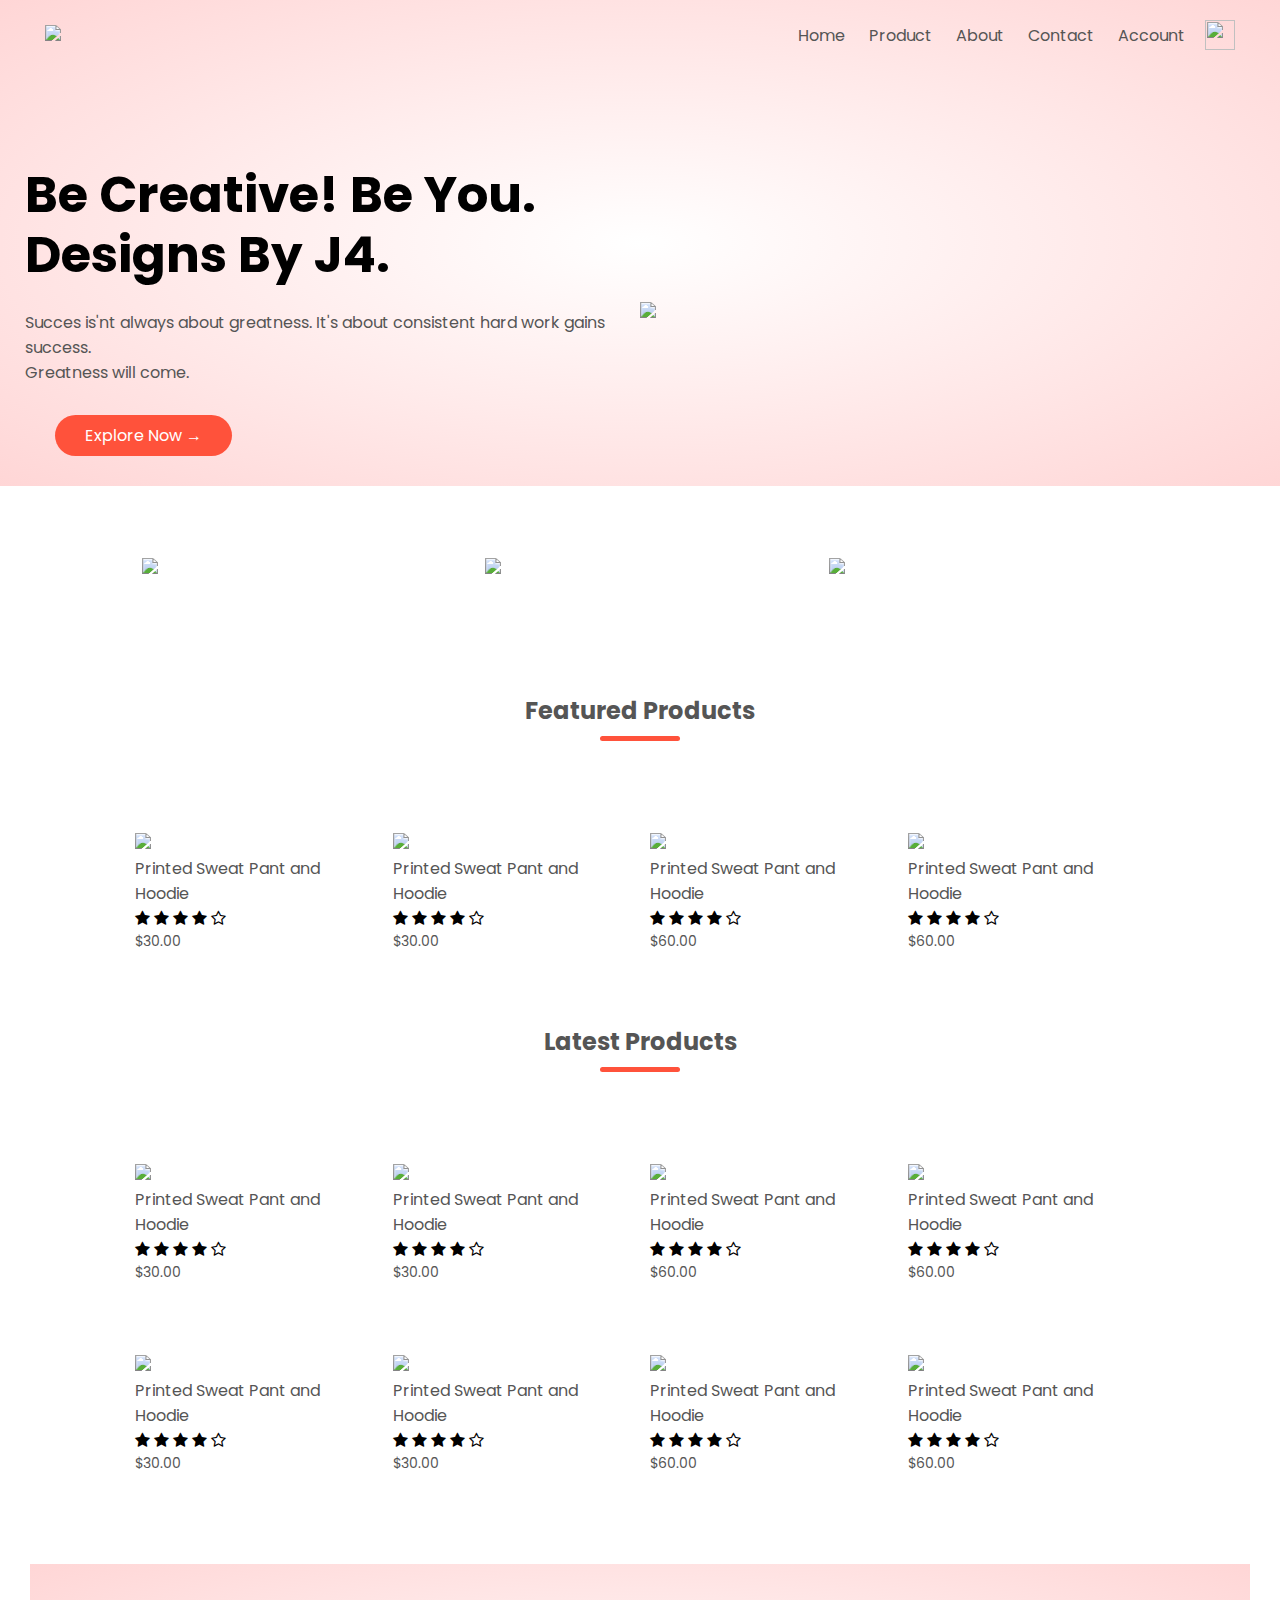
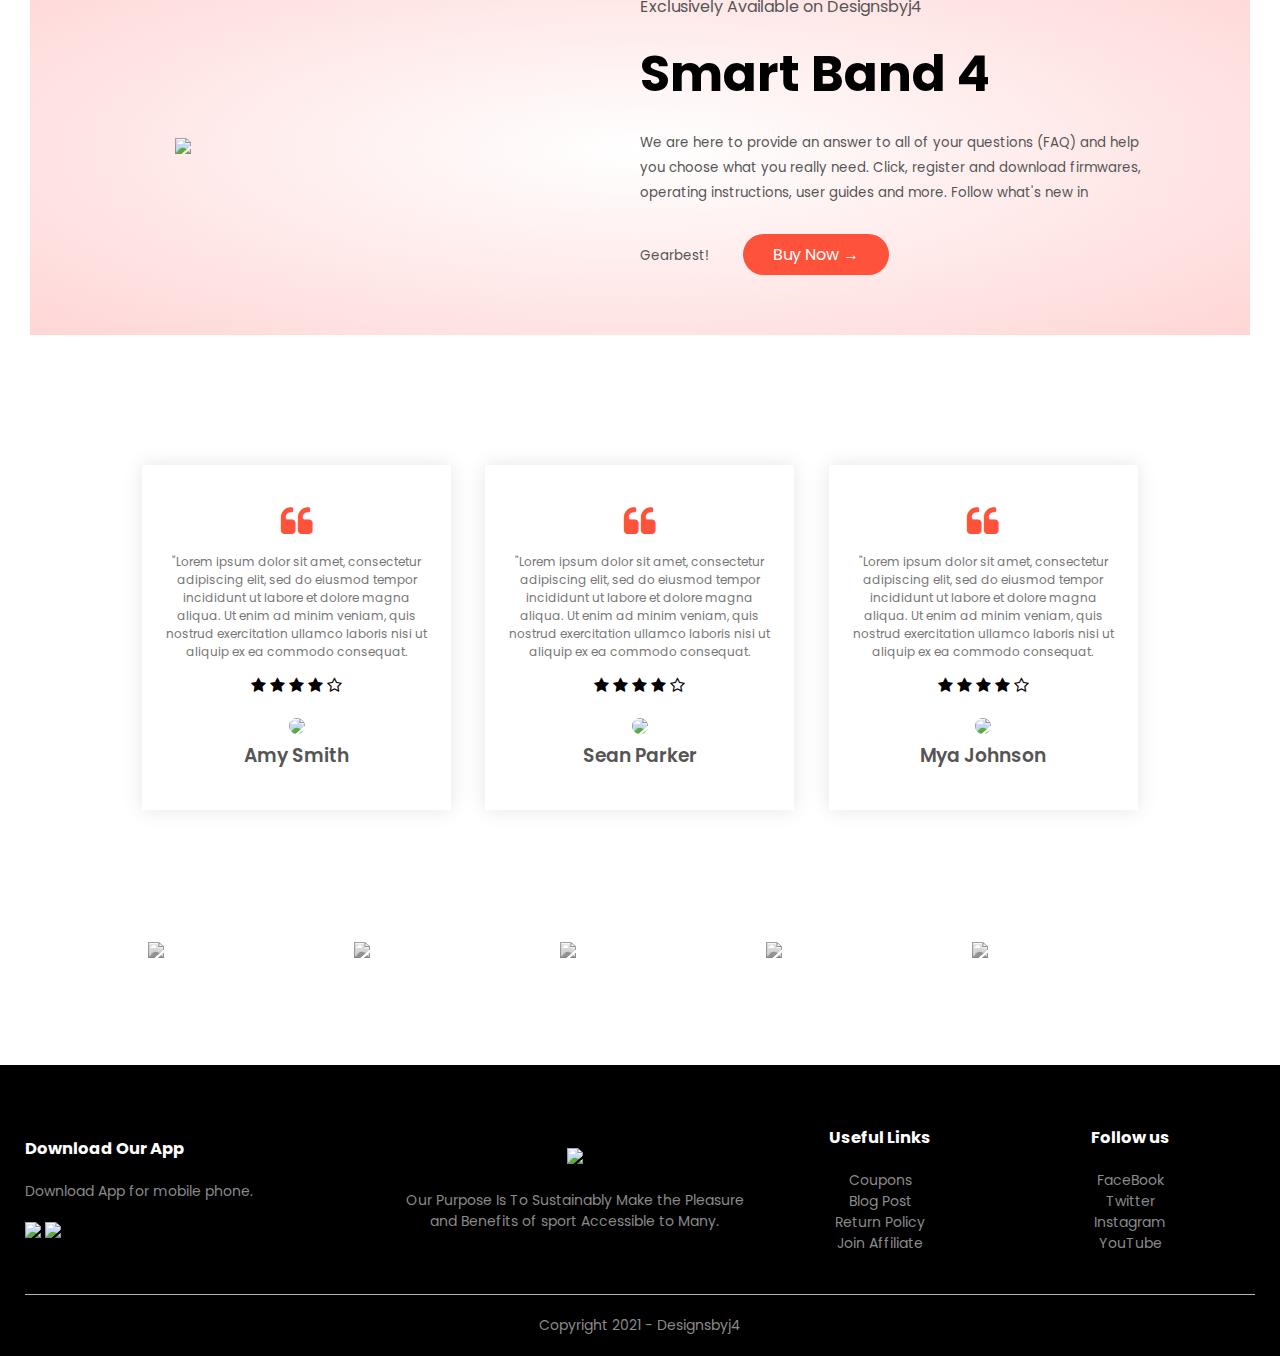
==== index.html @ adcfa304 "FirstUpload" ====
<!DOCTYPE html>

<html lang="en"> 
  
   <head>
      <meta charset="UTF-8">
       <meta  name="viewport" content="width=device-width, initial-scale=1.0">
       
       <title>Designsbyj4</title>
        <link rel="stylesheet" href="style.css">
       <link rel="preconnect" href="https://fonts.googleapis.com">
<link rel="preconnect" href="https://fonts.gstatic.com" crossorigin>
<link href="https://fonts.googleapis.com/css2?family=Poppins:wght@200;300;400;500;600;700&display=swap" rel="stylesheet">
       <link rel="stylesheet" href="https://stackpath.bootstrapcdn.com/font-awesome/4.7.0/css/font-awesome.min.css">
    </head>
    <boby>
        
        <div class="header">
        
        
        <div class="container">
               <div class="navbar">
           <div class="logo">
             <img src="images/logo.png" width="125px">
            
            </div>  
             <nav>
               <ul id="MenuItems">
                   <li><a href="">Home</a></li>
                   <li><a href="">Product</a></li>
                   <li><a href="">About</a></li>
                   <li><a href="">Contact</a></li>
                   <li><a href="">Account</a></li>
                 </ul>
             
            </nav>
                   <img src="images/cart.png" width="30px" height="30px">
                   <img src="images/menu.png" class="menu-icon" onclick="menutoggle()">
        </div>
            <div class="row">
             <div class="col-2">
                <h1>Be Creative! Be You. <br>Designs By J4.</h1>
                 <p>Succes is'nt always about greatness. It's about consistent hard work gains success.<br> Greatness will come.</p>
                 <a href="" class="btn">Explore Now &#8594;</a>
                </div>
            
                
                <div class="col-2">
                     <img src="images/IMG_khalil.jpg"> 
                </div>

            </div>
            
        </div>
  
            
            </div>
    <!----------featured categories ------>

    <div class="categories">
       <div class="small-container">
           
        <div class="row">
        <div class="col-3">
                        <img src="images/category-1.jpg">
            </div>
        <div class="col-3">
                        <img src="images/category-2.jpg">

            </div>
        <div class="col-3">
                        <img src="images/category-3.jpg">

            </div>

            
        
        
        </div>
        
        
        </div>
     </div>
    <!----------featured products ------>
        <div class="small-container">
            <h2 class="title">Featured Products</h2>
            <div class="row">
                <div class="col-4">
                <img src="images/product-1.jpg">
                <h4>Printed Sweat Pant and Hoodie</h4>
                    <div classs="rating">
                        <i class="fa fa-star"></i>
                        <i class="fa fa-star"></i>
                        <i class="fa fa-star"></i>
                        <i class="fa fa-star"></i>
                        <i class="fa fa-star-o" ></i>
                    </div>
                    <p>$30.00</p>
                
                </div>
            <div class="col-4">
                <img src="images/product-2.jpg">
                <h4>Printed Sweat Pant and Hoodie</h4>
                    <div classs="rating">
                        <i class="fa fa-star"></i>
                        <i class="fa fa-star"></i>
                        <i class="fa fa-star"></i>
                        <i class="fa fa-star"></i>
                        <i class="fa fa-star-o" ></i>
                    </div>
                    <p>$30.00</p>
                </div>
            
            <div class="col-4">
                <img src="images/product-3.jpg">
                <h4>Printed Sweat Pant and Hoodie</h4>
                    <div classs="rating">
                        <i class="fa fa-star"></i>
                        <i class="fa fa-star"></i>
                        <i class="fa fa-star"></i>
                        <i class="fa fa-star"></i>
                        <i class="fa fa-star-o" ></i>
                    </div>
                    <p>$60.00</p>
                
                </div>
            
        
         <div class="col-4">
                <img src="images/product-4.jpg">
                <h4>Printed Sweat Pant and Hoodie</h4>
                    <div classs="rating">
                        <i class="fa fa-star"></i>
                        <i class="fa fa-star"></i>
                        <i class="fa fa-star"></i>
                        <i class="fa fa-star"></i>
                        <i class="fa fa-star-o" ></i>
                    </div>
                    <p>$60.00</p>
                
                </div>
            </div>
              <h2 class="title">Latest Products</h2>
                 <div class="row">
                <div class="col-4">
                <img src="images/product-5.jpg">
                <h4>Printed Sweat Pant and Hoodie</h4>
                    <div classs="rating">
                        <i class="fa fa-star"></i>
                        <i class="fa fa-star"></i>
                        <i class="fa fa-star"></i>
                        <i class="fa fa-star"></i>
                        <i class="fa fa-star-o" ></i>
                    </div>
                    <p>$30.00</p>
                
                </div>
            <div class="col-4">
                <img src="images/product-6.jpg">
                <h4>Printed Sweat Pant and Hoodie</h4>
                    <div classs="rating">
                        <i class="fa fa-star"></i>
                        <i class="fa fa-star"></i>
                        <i class="fa fa-star"></i>
                        <i class="fa fa-star"></i>
                        <i class="fa fa-star-o" ></i>
                    </div>
                    <p>$30.00</p>
                </div>
            
            <div class="col-4">
                <img src="images/product-7.jpg">
                <h4>Printed Sweat Pant and Hoodie</h4>
                    <div classs="rating">
                        <i class="fa fa-star"></i>
                        <i class="fa fa-star"></i>
                        <i class="fa fa-star"></i>
                        <i class="fa fa-star"></i>
                        <i class="fa fa-star-o" ></i>
                    </div>
                    <p>$60.00</p>
                
                </div>
            
        
         <div class="col-4">
                <img src="images/product-8.jpg">
                <h4>Printed Sweat Pant and Hoodie</h4>
                    <div classs="rating">
                        <i class="fa fa-star"></i>
                        <i class="fa fa-star"></i>
                        <i class="fa fa-star"></i>
                        <i class="fa fa-star"></i>
                        <i class="fa fa-star-o" ></i>
                    </div>
                    <p>$60.00</p>
                
                </div>
            </div>
            
                 <div class="row">
                <div class="col-4">
                <img src="images/product-9.jpg">
                <h4>Printed Sweat Pant and Hoodie</h4>
                    <div classs="rating">
                        <i class="fa fa-star"></i>
                        <i class="fa fa-star"></i>
                        <i class="fa fa-star"></i>
                        <i class="fa fa-star"></i>
                        <i class="fa fa-star-o" ></i>
                    </div>
                    <p>$30.00</p>
                
                </div>
            <div class="col-4">
                <img src="images/product-10.jpg">
                <h4>Printed Sweat Pant and Hoodie</h4>
                    <div classs="rating">
                        <i class="fa fa-star"></i>
                        <i class="fa fa-star"></i>
                        <i class="fa fa-star"></i>
                        <i class="fa fa-star"></i>
                        <i class="fa fa-star-o" ></i>
                    </div>
                    <p>$30.00</p>
                </div>
            
            <div class="col-4">
                <img src="images/product-11.jpg">
                <h4>Printed Sweat Pant and Hoodie</h4>
                    <div classs="rating">
                        <i class="fa fa-star"></i>
                        <i class="fa fa-star"></i>
                        <i class="fa fa-star"></i>
                        <i class="fa fa-star"></i>
                        <i class="fa fa-star-o" ></i>
                    </div>
                    <p>$60.00</p>
                
                </div>
            
        
         <div class="col-4">
                <img src="images/product-12.jpg">
                <h4>Printed Sweat Pant and Hoodie</h4>
                    <div classs="rating">
                        <i class="fa fa-star"></i>
                        <i class="fa fa-star"></i>
                        <i class="fa fa-star"></i>
                        <i class="fa fa-star"></i>
                        <i class="fa fa-star-o" ></i>
                    </div>
                    <p>$60.00</p>
                
                </div>
            
            </div>
            </div>
        <!------offer ------->
        <div class="offer">
            <div class="small-container">
                <div class="row">
                    <div class="col-2">
                    <img src="images/exclusive.png" class="offer-img">
                    </div>
                    <div class="col-2">
                     <p>Exclusively Available on Designsbyj4</p>
                        <h1>Smart Band 4</h1>
                        <small>We are here to provide an answer to all of your questions (FAQ) and help you choose what you really need. Click, register and download firmwares, operating instructions, user guides and more. Follow what's new in Gearbest!</small>
                        <a href="" class="btn">Buy Now &#8594;</a>
                    </div>
                
                
                
                </div>
            
            
            
            </div>
        
        
        </div>
        <!--------------------- testimonial ----------->
               <div class="testimonial">
                    <div class="small-container">
                        <div class="row">
                            <div class="col-3">
                                 <i class="fa fa-quote-left"></i>
                            <p>"Lorem ipsum dolor sit amet, consectetur adipiscing elit, sed do eiusmod tempor incididunt ut labore et dolore magna aliqua. Ut enim ad minim veniam, quis nostrud exercitation ullamco laboris nisi ut aliquip ex ea commodo consequat.</p>
                        <div classs="rating">
                        <i class="fa fa-star"></i>
                        <i class="fa fa-star"></i>
                        <i class="fa fa-star"></i>
                        <i class="fa fa-star"></i>
                        <i class="fa fa-star-o" ></i>
                    </div>
                            <img src="images/user-1.png">
                            <h3>Amy Smith</h3> 
                            </div>
                             <div class="col-3">
                                 <i class="fa fa-quote-left"></i>
                            <p>"Lorem ipsum dolor sit amet, consectetur adipiscing elit, sed do eiusmod tempor incididunt ut labore et dolore magna aliqua. Ut enim ad minim veniam, quis nostrud exercitation ullamco laboris nisi ut aliquip ex ea commodo consequat.</p>
                        <div classs="rating">
                        <i class="fa fa-star"></i>
                        <i class="fa fa-star"></i>
                        <i class="fa fa-star"></i>
                        <i class="fa fa-star"></i>
                        <i class="fa fa-star-o" ></i>
                    </div>
                            <img src="images/user-2.png">
                            <h3>Sean Parker</h3> 
                            </div>
                          <div class="col-3">
                                 <i class="fa fa-quote-left"></i>
                            <p>"Lorem ipsum dolor sit amet, consectetur adipiscing elit, sed do eiusmod tempor incididunt ut labore et dolore magna aliqua. Ut enim ad minim veniam, quis nostrud exercitation ullamco laboris nisi ut aliquip ex ea commodo consequat.</p>
                        <div classs="rating">
                        <i class="fa fa-star"></i>
                        <i class="fa fa-star"></i>
                        <i class="fa fa-star"></i>
                        <i class="fa fa-star"></i>
                        <i class="fa fa-star-o" ></i>
                    </div>
                            <img src="images/user-3.png">
                            <h3>Mya Johnson</h3> 
                            </div>
                        
                        
                        
                        </div>
                   
                   
                   
                   </div>
                 </div>
        <!--------------- Brands------->
        <div class="brands">
                  <div class="small-container">
                       <div  class="row">
                           <div class="col-5">
                           <img src="images/logo-godrej.png">
                          </div>
                            <div class="col-5">
                           <img src="images/logo-oppo.png">
                          </div>
                            <div class="col-5">
                           <img src="images/logo-coca-cola.png">
                          </div>
                            <div class="col-5">
                           <img src="images/logo-paypal.png">
                          </div>
                            <div class="col-5">
                           <img src="images/logo-philips.png">
                          </div>
                           </div>
                      </div>
                      </div>
        
     <!--------footer------->   
        
        <div class="footer">
            <div class="container">
              <div class="row">
                 <div class="footer-col-1">
                   <h3>Download Our App</h3>
                    <p> Download App for mobile phone.</p>
                     <div class="app-logo">
                      <img src="images/play-store.png">
                       <img src="images/app-store.png">
                     </div>
                  </div>
                  <div class="footer-col-2">
                      <img src="images/logo-white.png">
                  <p>Our Purpose Is To Sustainably Make the Pleasure and Benefits of sport Accessible to Many.</p>
                </div>
                <div class="footer-col-3">
                   <h3>Useful Links</h3>
                    <ul>
                        <li>Coupons</li>
                         <li>Blog Post</li>
                         <li>Return Policy</li>
                         <li>Join Affiliate</li>
                    </ul>
                  </div>
                   <div class="footer-col-4">
                   <h3>Follow us</h3>
                    <ul>
                        <li>FaceBook</li>
                         <li>Twitter</li>
                         <li>Instagram</li>
                         <li>YouTube</li>
                    </ul>
                  </div>
                </div>
                <hr>
                <p class="copyright">Copyright 2021 - Designsbyj4</p>
            </div>
                </div>
               
<!------------------js for toggle menu------------->
        <script>
          var MenuItems = document.getElementById("MenuItems");
            
            MenuItems.style.maxHeight = "opx";
            function menutoggle(){
                if(MenuItems.style.maxHeight == "opx";)
                   {
                      menuItems.style.maxHeight = "200px"; 
                       
                   }
           
                else
                    {
                        MenuItems.style.maxHeight = "opx";
                    }
            
            
            
            }
            
            
        
        
        
        
        
        
        
        
        
        
        </script>
                  
                  
                

        
        
        
        
             
        
        
        
    </boby>
</html>
---- style.css ----
* {
  margin: 0;
    padding: 0;
    box-sizing: border-box;
}
body{
    font-family: 'Poppins', sans-serif;
}
.navbar{
    display: flex;
    align-items: center;
    padding: 20px;
}

nav{
    flex: 1;
    text-align:right;
}
nav ul{
    display: inline-block;
    list-style-type: none;
}
nav ul li{
    display: inline-block;
    margin-right:  20px;
}
a{
   text-decoration: none;
    color: #555;
}
p{
    color: #555;
}
.container {
    max-width: 1300px;
    margin: auto;
    padding-left: 25px;
    padding-right: 25px;
    
    
}
.row{
    display: flex;
    align-items: center;
    flex-wrap: wrap;
    justify-content: space-around;
    
}
.col-2 {
    flex-basis: 50%;
    min-width: 300px;
}
.col-2 img{
    max-width:  100%;
    padding:  50px 0;
}
.col-2 h1{
    font-size: 50px;
    line-height: 60px;
    margin: 25px 0;
}
.btn{
    display: inline-block;
    background: #ff523b;
    color: #fff;
    padding: 8px 30px;
    margin: 30px 30px;
    border-radius: 30px;
    transition: background 0.5s;
    }
.btn:hover{
    background: #563434;
}
.header{
   background: radial-gradient(#fff,#ffd6d6); 
    
}
.header .row{
    margin-top: 70px;
}
.categories{
    margin:  70px 0;
}
.col-3{
    flex-basis: 30%;
    min-width: 250px;
    margin-bottom: 30px;
}
.col-3 img{
    width: 100%;
}
.small-container{
    max-width: 1080px;
    margin: auto;
    padding-left: 25px;
    padding-right: 25px;
    }
.col-4{
    flex-basis: 25%;
    padding: 10px;
    min-width: 200px;
    margin-bottom: 50px;
    transition: : transform 0.5s;
}
.col-4 img{
    width: 100%;
}
.title{
    text-align: center;
    margin: 0 auto 80px;
    position:  relative;
    line-height: 60px;
    color: #555;
}
.title::after{
    content: '';
    background: #ff523b;
    width: 80px;
    height: 5px;
    border-radius: 5px;
    position: absolute;
    bottom: 0;
    left: 50%;
    transform: translate(-50%);
}
h4{
    color: #555;
    font-weight: normal;
}
.col-4 p{
    font-size: 14px;
}
.rating .fa fa-star{
    color: #ff523b;
}
.col-4:hover{
    transform: translateY(-5px);
}
/*-------- offer -----*/
.offer{
    background: radial-gradient(#fff,#ffd6d6);
    margin: 30px;
    padding: 30px 0;
}
.col-2 .offer-img{
    padding: 50px;
}
small{
    color: #555;
}
/*----------------------testimonial------------*/
.testimonial{
    padding-top: 100px;
}
.testimonial .col-3{
    text-align: center;
    padding: 40px 20px;
    box-shadow: 0 0 20px 0px rgba(0,0,0,0.1);
    cursor: pointer;
    transition: transform 0.5s;
}

.testimonial .col-3 img{
    width: 50px;
    margin-top: 20px;
    border-radius: 50%;
}
.testimonial .col-3:hover{
    transform: translate(-10px);
    
}
.fa.fa-quote-left{
    font-size: 34px;
    color: #ff523b;
}
.col-3 p{
    font-size: 12px;
    margin: 12px 0;
    color: #777;
}
.testimonial .col-3 h3{
    font-weight: 600;
    color: #555;
    font: 16px;
    }
/*----------------brands----------*/


.brands{
    margin: 100px auto;
    }

.col-5{
    width: 160px;
}
.col-5 img{
    width: 100%;
    cursor: pointer;
    filter: grayscale(100%);
}
.col-5 img:hover{
    filter: grayscale(0);
}
.footer{
    background: #000;
    color: #8a8a8a;
    font-size: 14px;
    padding: 60px 0 20px;
    
}
.footer p{
     color: #8a8a8a;
}
.footer h3{
    color: #fff;
    margin-bottom: 20px;
}
.footer-col-1, .footer-col-2, .footer-col-3, .footer-col-4{
   min-width: 250px;
    margin-bottom: 20px;
}
.footer-col-1{
 flex-basis: 30%;
}
.footer-col-2{
 flex:1;
    text-align: center;
}
.footer-col-2 img{
    width: 180px;
    margin-bottom: 20px;
}
.footer-col-3, .footer-col-4{
    flex-basis: 12%;
    text-align: center;
}
ul{
    list-style-type: none;
}
.app-logo{
    margin-top: 20px;
}
.app-logo img{
    width: 140px;
}
.footer hr{
    border: none;
    background: #b5b5b5;
    height: 1px;
    margin: 20px 0;
}
.copyright{
    text-align: center;
}
.menu-icon{
    width: 28px;
    margin-left: 20px;
    display: none;
}
/*--------------all products page--------------*/


.row-2{
    justify-content: space-between;
    margin: 100px auto 50px;
}
select{
    border: 1px solid #ff523b;
    padding: 5px;
}
select:focus{
    outline: none: 
}
.page-btn{
   margin: 0 auto 80px;
}
.page-btn span{
    display: inline-block;
    border: 1px solid #ff523b;
    margin-left: 10px;
    width: 40px;
    height: 40px;
    text-align: center;
    line-height: 40px;
    cursor: pointer;
}
.page-btn span:hover{
   background: #ff523b;
    color: #fff;
    
}
/*------------cart items ------------*/
.cart-page{
    margin: 80px auto;
}
table{
    width: 100%;
    border-collapse: collapse;
}
.cart-info{
    display: flex;
    flex-wrap: wrap;
    }
th{
  text-align: left;
    padding: 5px;
    color: #fff;
    background: #ff523b;
    font-weight: normal;
}
td{
    padding: 10px 5px;
}
td input{
    width: 40px;
    height: 30px;
    padding: 5px;
}
td a{
    color: #ff523b;
    font-size: 12px;
}
td img{
    width: 80px;
    height: 80px;
    margin-right: 10px;
}
.total-price{
    display: flex;
    justify-content: flex-end;
}
.total-price table{
    border-top: 3px solid #ff523b;
    width: 100%;
    max-width: 400px;
}
td:last-child{
    text-align: right;
}
th:last-child{
    text-align: right;
}

/*----------------- media query for menu ------------*/

@media only screen and (max-width: 800px){
    
    nav ul{
        position: absolute;
        top: 70px;
        left: 0;
        background: #333;
        width: 100p%;
        overflow: hidden;
        transition: max-height 0.5s;
         }
    
    
    nav ul li{
        display: block;
        margin-right: 50px;
        margin-top: 10px;
        margin-bottom: 10px;
    }
    nav ul li a{
        color: #fff;
    }
    .menu-icon{
        display: block;
        cursor: pointer;
    }
    
    
    
}

/*---------------Media Query for menu----------*/
@media only screen and (max-width: 600px){
    .row{
        text-align: center;
    }
    .col-2, .col-3, .col-4{
        flex-basis: 100%;
    }
    
    .single-product .row{
        text-align: left;
    }
    .single-product .col-2{
        padding: 20px 0;
    }
    .single-product h1{
        font-size: 26px;
        line-height: 32px;
    }
    .cart-info p{
        display: none;
    }
}
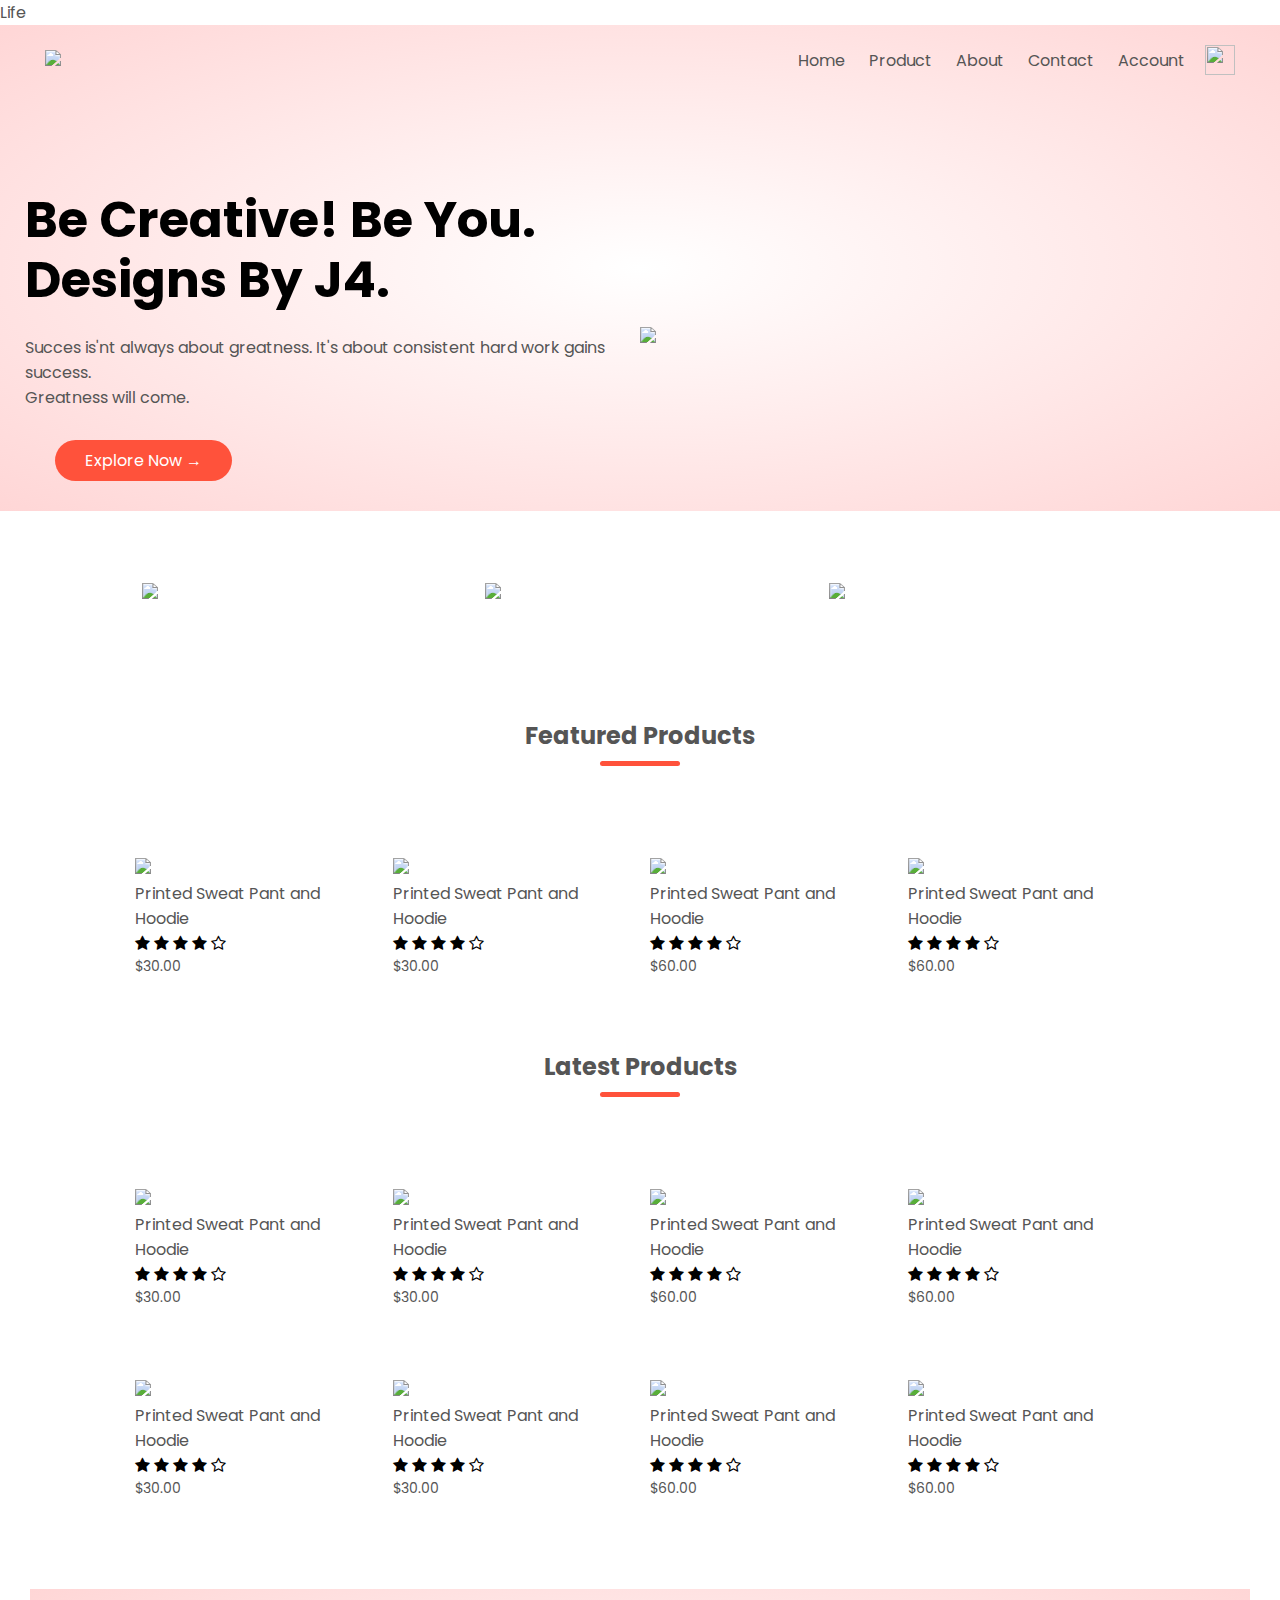
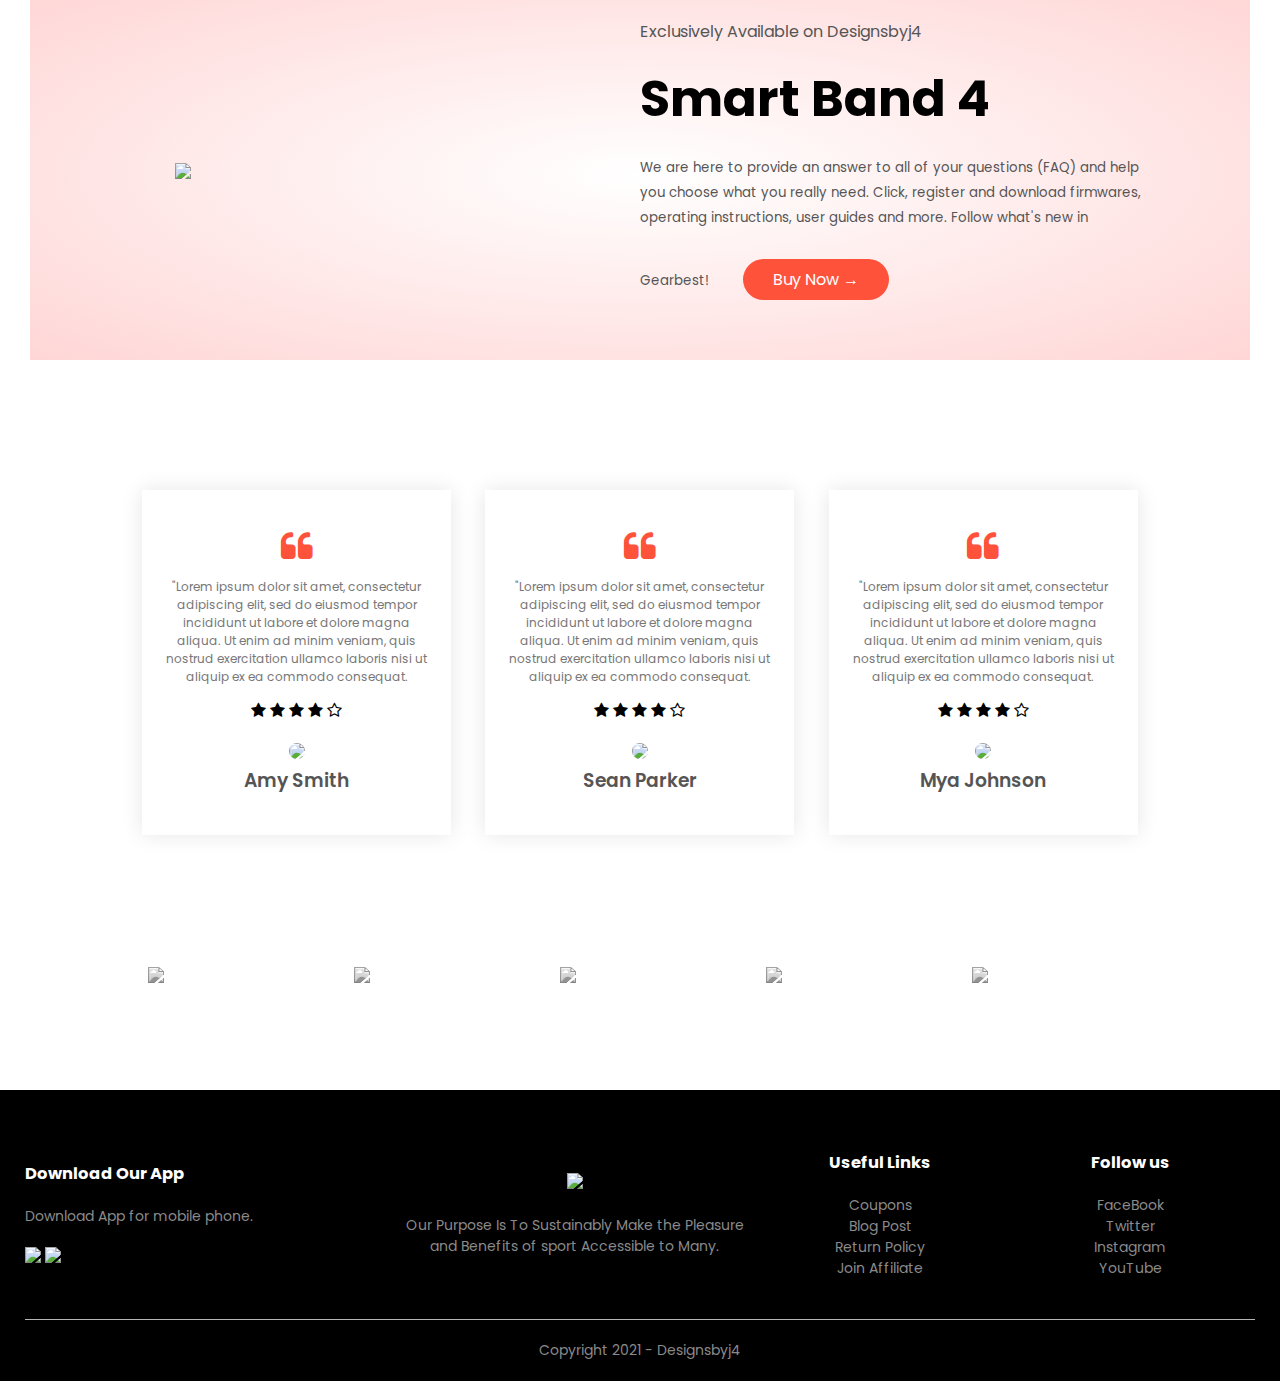
==== commit 04c5d5f9: "Update index.html" ====
--- a/index.html
+++ b/index.html
@@ -14,6 +14,7 @@
        <link rel="stylesheet" href="https://stackpath.bootstrapcdn.com/font-awesome/4.7.0/css/font-awesome.min.css">
     </head>
     <boby>
+      <p>Life <p/>
         
         <div class="header">
         
@@ -442,4 +443,4 @@
         
         
     </boby>
-</html>+</html>
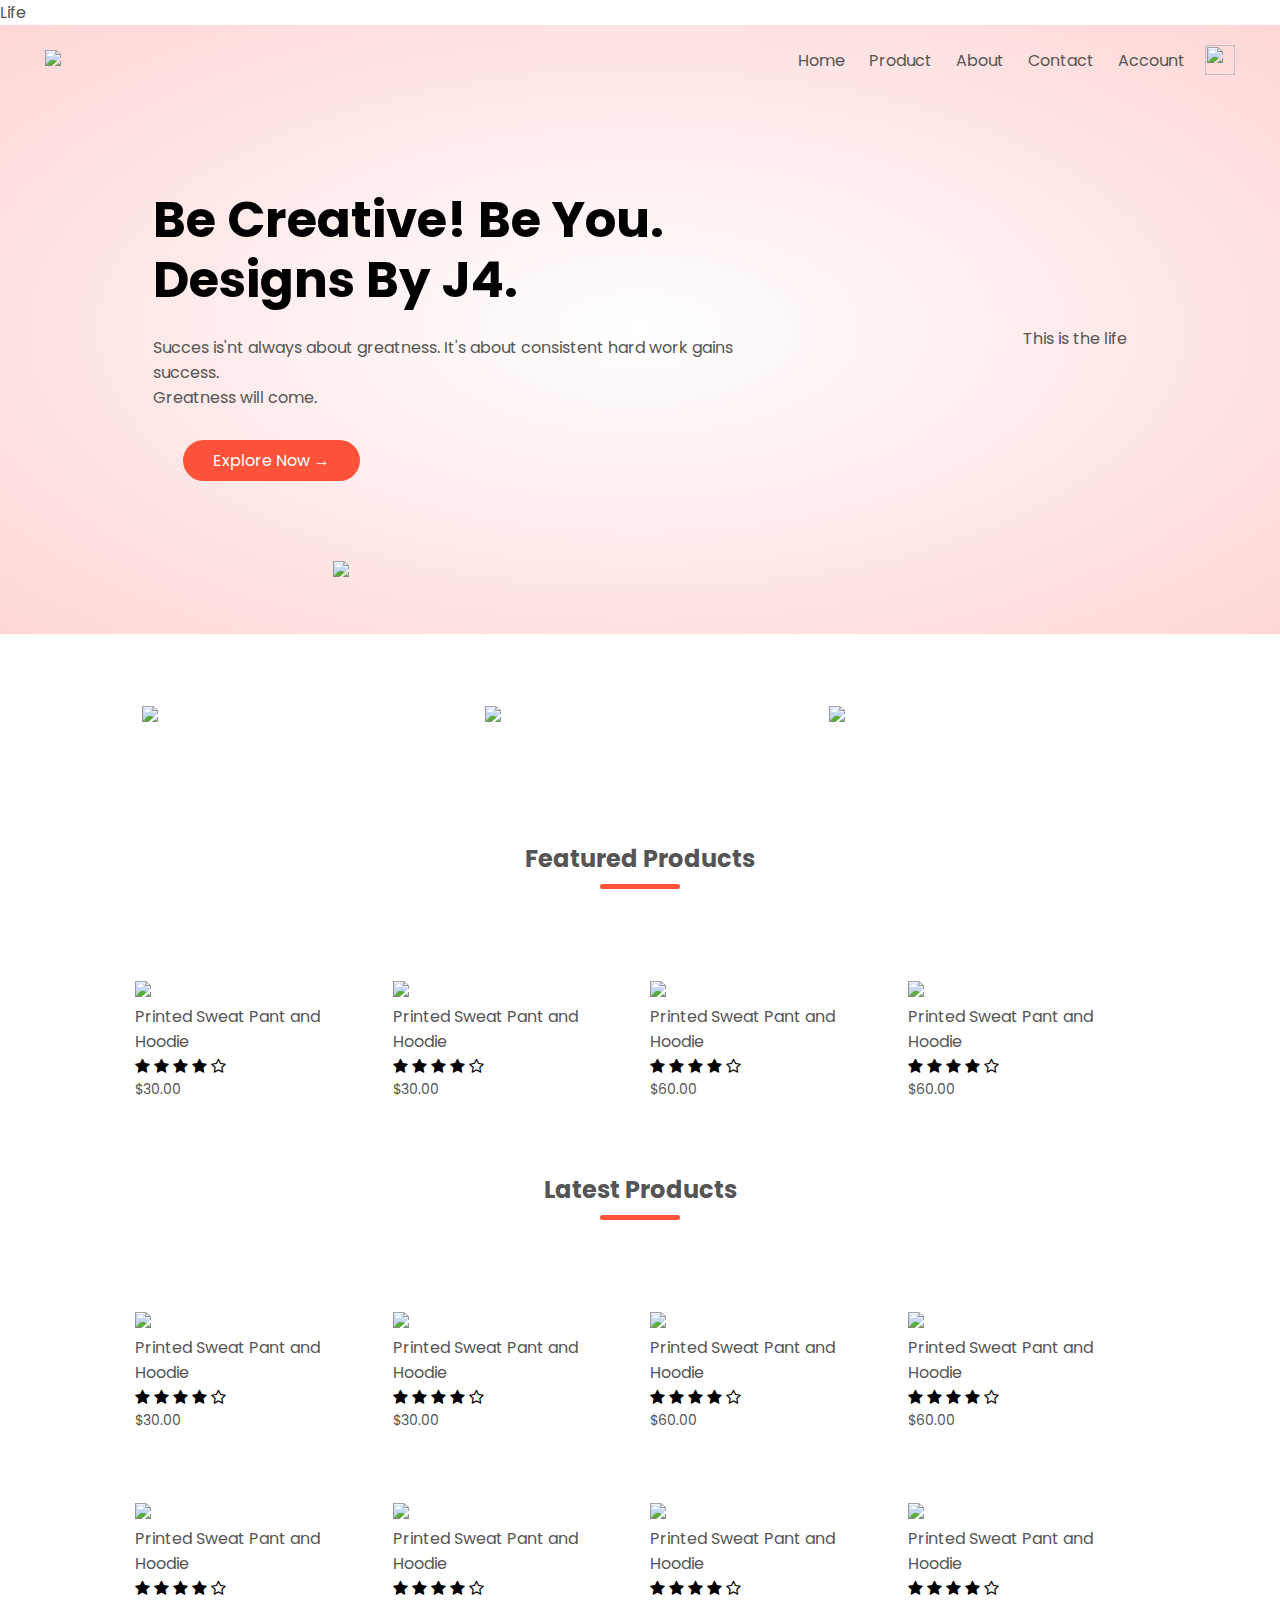
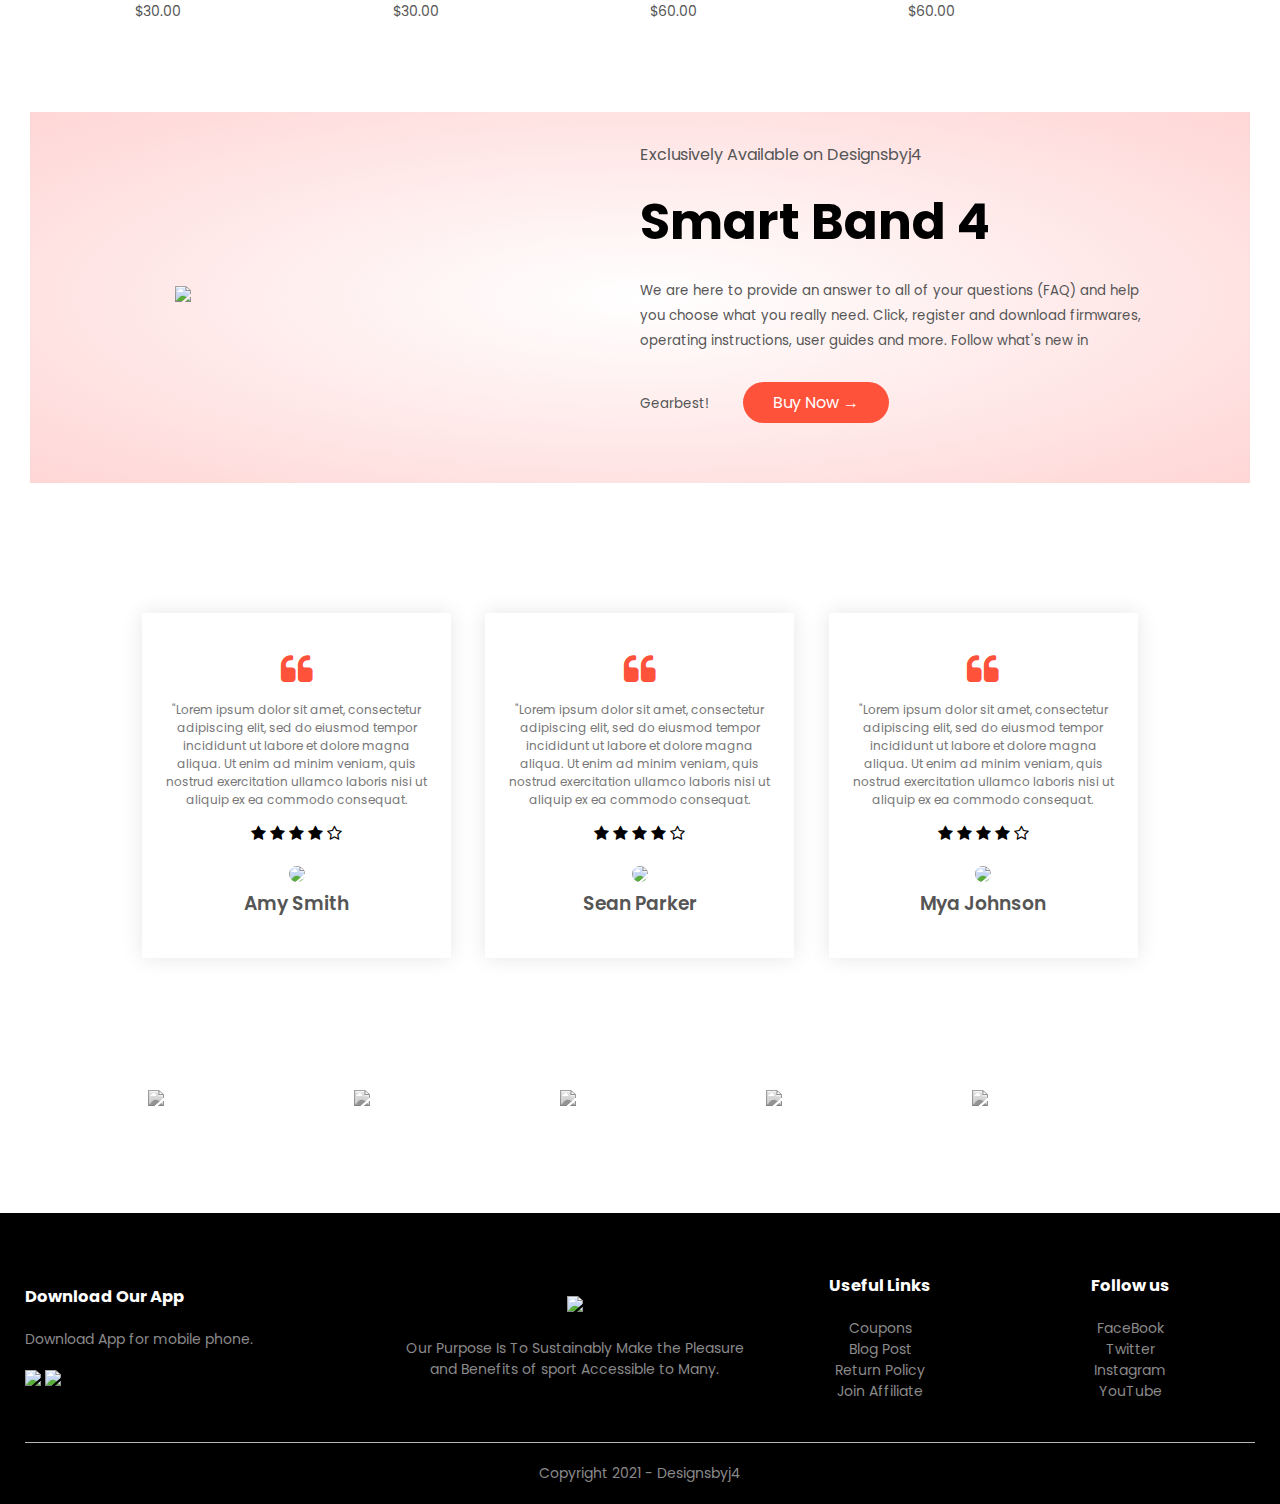
==== commit 8a5fa7dc: "added text to index.html" ====
--- a/index.html
+++ b/index.html
@@ -44,7 +44,7 @@
                  <p>Succes is'nt always about greatness. It's about consistent hard work gains success.<br> Greatness will come.</p>
                  <a href="" class="btn">Explore Now &#8594;</a>
                 </div>
-            
+            <p>This is the life</p>
                 
                 <div class="col-2">
                      <img src="images/IMG_khalil.jpg"> 
